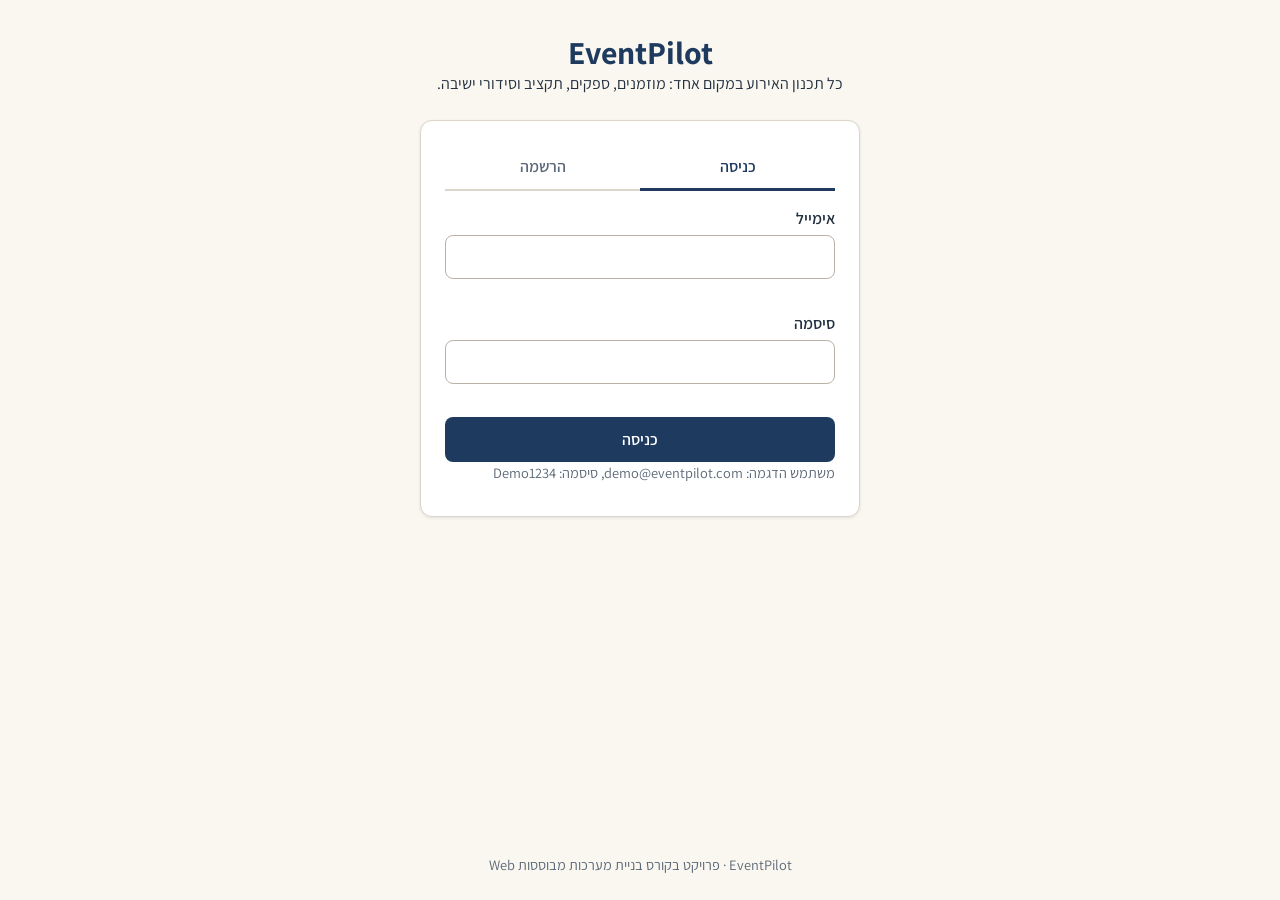
==== eventpilot/event.html @ e9fb4f46 "העברת כל קוד האתר לתיקייה eventpilot בשורש המאגר נשארים רק README ומסמכי חלק א' וחלק ב'. הנתיבים בקו" ====
<!DOCTYPE html>
<html lang="he" dir="rtl">
<head>
  <meta charset="UTF-8">
  <meta name="viewport" content="width=device-width, initial-scale=1">
  <title>האירוע שלי | EventPilot</title>
  <link rel="preconnect" href="https://fonts.googleapis.com">
  <link href="https://fonts.googleapis.com/css2?family=Assistant:wght@400;600;700&display=swap" rel="stylesheet">
  <link rel="icon" href="img/favicon.svg" type="image/svg+xml">
  <link rel="stylesheet" href="css/style.css">
</head>
<body class="app-page">

  <header class="site-header">
    <a class="brand" href="events.html">EventPilot</a>
    <button type="button" id="menu-button" class="menu-button" aria-expanded="false" aria-controls="main-nav">☰ תפריט</button>
    <nav id="main-nav" class="main-nav" aria-label="ניווט ראשי">
      <a href="events.html"><span data-icon="calendar"></span>האירועים שלי</a>
      <a href="event.html" data-event-link class="active" aria-current="page"><span data-icon="home"></span>האירוע שלי</a>
      <a href="guests.html" data-event-link><span data-icon="users"></span>מוזמנים</a>
      <a href="vendors.html" data-event-link><span data-icon="wallet"></span>ספקים ותקציב</a>
      <a href="seating.html" data-event-link><span data-icon="table"></span>סידורי ישיבה</a>
    </nav>
    <div class="user-area">
      <span class="user-name"><span data-icon="user"></span><span id="user-name"></span></span>
      <button type="button" id="logout-button" class="button small ghost">יציאה</button>
    </div>
  </header>

  <main class="container">
    <section class="page-title">
      <div>
        <p class="muted">האירוע שלי</p>
        <h1 id="event-name"></h1>
      </div>
      <button type="button" id="edit-event-button" class="button ghost">עריכת פרטים</button>
    </section>

    <p id="page-message" class="message" role="status" hidden></p>

    <!-- טופס עריכת פרטי האירוע - מוסתר עד שלוחצים על "עריכת פרטים" -->
    <section id="edit-event-section" class="card" hidden>
      <h2>עריכת פרטי האירוע</h2>
      <form id="edit-event-form" class="form-grid" novalidate>
        <div class="field">
          <label for="edit-location">מיקום</label>
          <input type="text" id="edit-location" maxlength="80">
          <small class="field-error"></small>
        </div>
        <div class="field">
          <label for="edit-budget">תקציב כולל (₪)</label>
          <input type="number" id="edit-budget" min="1" step="1" inputmode="numeric">
          <small class="field-error"></small>
        </div>
        <div class="field">
          <label for="edit-guests">מספר משתתפים מתוכנן</label>
          <input type="number" id="edit-guests" min="1" step="1" inputmode="numeric">
          <small class="field-error"></small>
        </div>
        <div class="form-actions">
          <button type="submit" class="button primary">שמירה</button>
          <button type="button" id="cancel-edit-button" class="button ghost">ביטול</button>
        </div>
      </form>
    </section>

    <!-- התראות על חריגות - נבנות ב-JavaScript לפי הנתונים -->
    <section id="alerts" aria-label="התראות" aria-live="polite"></section>

    <div class="overview-grid">
      <!-- פרטי האירוע - הערכים נכתבים ב-JavaScript -->
      <section class="card" aria-labelledby="details-title">
        <h2 id="details-title">פרטי האירוע</h2>
        <ul class="icon-list">
          <li><span data-icon="tag"></span><span class="muted">סוג:</span> <span id="detail-type"></span></li>
          <li><span data-icon="calendar"></span><span class="muted">תאריך:</span> <span id="detail-date"></span></li>
          <li><span data-icon="pin"></span><span class="muted">מיקום:</span> <span id="detail-location"></span></li>
          <li><span data-icon="wallet"></span><span class="muted">תקציב כולל:</span> <span id="detail-budget"></span></li>
          <li><span data-icon="users"></span><span class="muted">משתתפים מתוכננים:</span> <span id="detail-guests"></span></li>
          <li><span data-icon="clock"></span><span class="muted">אישור הגעה עד:</span> <span id="detail-deadline"></span></li>
        </ul>
      </section>

      <section aria-label="תמונת מצב">
        <div class="cards-grid stats-grid">
          <article class="card stat-card">
            <div class="stat-head">
              <h2>משתתפים</h2>
              <span class="stat-icon"><span data-icon="users"></span></span>
            </div>
            <p class="stat-number" id="stat-confirmed">0</p>
            <p class="muted" id="stat-confirmed-note"></p>
            <div class="progress small"><div id="stat-guests-bar" class="progress-bar"></div></div>
          </article>
          <article class="card stat-card">
            <div class="stat-head">
              <h2>תקציב</h2>
              <span class="stat-icon"><span data-icon="wallet"></span></span>
            </div>
            <p class="stat-number" id="stat-planned">0</p>
            <p class="muted" id="stat-planned-note"></p>
            <div class="progress small"><div id="stat-budget-bar" class="progress-bar"></div></div>
          </article>
          <article class="card stat-card">
            <div class="stat-head">
              <h2>ספקים</h2>
              <span class="stat-icon"><span data-icon="briefcase"></span></span>
            </div>
            <p class="stat-number" id="stat-vendors">0</p>
            <p class="muted" id="stat-vendors-note"></p>
          </article>
          <article class="card stat-card">
            <div class="stat-head">
              <h2>סידורי ישיבה</h2>
              <span class="stat-icon"><span data-icon="table"></span></span>
            </div>
            <p class="stat-number"><span id="stat-seated" dir="ltr">0</span></p>
            <p class="muted">משתתפים ששובצו לשולחנות</p>
          </article>
        </div>
      </section>
    </div>

    <section class="card">
      <h2 class="title-with-icon"><span data-icon="list"></span>משימות לקראת האירוע</h2>
      <form id="task-form" class="inline-form" novalidate>
        <div class="field grow">
          <label for="task-title">תיאור המשימה</label>
          <input type="text" id="task-title" maxlength="80">
          <small class="field-error"></small>
        </div>
        <div class="field">
          <label for="task-date">תאריך יעד</label>
          <input type="date" id="task-date">
          <small class="field-error"></small>
        </div>
        <button type="submit" class="button primary">הוספת משימה</button>
      </form>
      <ul id="tasks-list" class="task-list"></ul>
      <p id="tasks-empty" class="empty-state" hidden>אין משימות עדיין.</p>
    </section>
  </main>

  <footer class="site-footer">
    <p>EventPilot · פרויקט בקורס בניית מערכות מבוססות Web</p>
  </footer>

  <script src="js/storage.js"></script>
  <script src="js/validation.js"></script>
  <script src="js/common.js"></script>
  <script src="js/event.js"></script>
</body>
</html>
---- eventpilot/css/style.css ----
/*
  style.css - העיצוב של EventPilot
  שפה עיצובית לפי האפיון: כחול כהה לניווט ולכותרות, רקע שמנת ולבן,
  ירוק לתקין, כתום ואדום להתראות. גופן Assistant עם Arial כגיבוי.
  הגישה היא Mobile First: קודם העיצוב לטלפון, ואחריו התאמות למסכים רחבים.
*/

/* ---------- משתנים ---------- */
:root {
  --navy: #1f3a5f;
  --navy-dark: #162b47;
  --cream: #faf7f0;
  --white: #ffffff;
  --text: #22303f;
  --muted: #5b6878;
  --border: #dcd6c8;
  --green: #1e7b4c;
  --green-bg: #e3f4ea;
  --orange: #a85b00;
  --orange-bg: #fdefd8;
  --red: #b3261e;
  --red-bg: #fbe4e2;
  --radius: 12px;
  --shadow: 0 1px 3px rgba(31, 58, 95, 0.12);
}

/* ---------- בסיס ---------- */
* {
  box-sizing: border-box;
}

/* מוודא שאלמנט עם hidden באמת מוסתר, גם אם הוגדר לו display אחר */
[hidden] {
  display: none !important;
}

body {
  margin: 0;
  min-height: 100vh;
  display: flex;
  flex-direction: column;
  font-family: "Assistant", Arial, sans-serif;
  font-size: 1rem;
  line-height: 1.5;
  color: var(--text);
  background: var(--cream);
  /* מילה ארוכה מאוד בלי רווחים נשברת לשורה הבאה במקום לחרוג מהמסך */
  overflow-wrap: break-word;
}

h1, h2, h3 {
  margin: 0 0 0.5rem;
  color: var(--navy);
  line-height: 1.25;
}

h1 { font-size: 1.6rem; }
h2 { font-size: 1.2rem; }
h3 { font-size: 1.05rem; }

p {
  margin: 0 0 0.5rem;
}

a {
  color: var(--navy);
}

.container {
  width: 100%;
  max-width: 1100px;
  margin: 0 auto;
  padding: 1rem;
  flex: 1;
}

.muted { color: var(--muted); }

/* ---------- אייקונים ----------
   ה-SVG נוצר ב-common.js. הצבע נלקח מצבע הטקסט של האלמנט שמסביב */
.icon {
  display: inline-flex;
  flex: none;
  width: 1.2em;
  height: 1.2em;
}

.icon svg {
  width: 100%;
  height: 100%;
  fill: none;
  stroke: currentColor;
  stroke-width: 2;
  stroke-linecap: round;
  stroke-linejoin: round;
}

.title-with-icon {
  display: flex;
  align-items: center;
  gap: 0.5rem;
}
.danger-text { color: var(--red); }
.success-text { color: var(--green); }

/* ---------- כותרת עליונה וניווט ---------- */
.site-header {
  display: flex;
  flex-wrap: wrap;
  align-items: center;
  gap: 0.5rem 1rem;
  padding: 0.6rem 1rem;
  background: var(--navy);
  color: var(--white);
}

.brand {
  margin: 0;
  font-size: 1.3rem;
  font-weight: 700;
  color: var(--white);
  text-decoration: none;
}

.menu-button {
  margin-inline-start: auto;
  padding: 0.4rem 0.8rem;
  font: inherit;
  color: var(--white);
  background: transparent;
  border: 1px solid rgba(255, 255, 255, 0.5);
  border-radius: 8px;
  cursor: pointer;
}

/* בטלפון התפריט מוסתר עד שלוחצים על כפתור התפריט */
.main-nav {
  display: none;
  flex-direction: column;
  width: 100%;
  order: 3;
}

.main-nav.open {
  display: flex;
}

.main-nav a {
  display: flex;
  align-items: center;
  gap: 0.6rem;
  padding: 0.6rem 0.5rem;
  color: var(--white);
  text-decoration: none;
  border-radius: 8px;
}

.main-nav a:hover {
  background: var(--navy-dark);
}

.main-nav a.active {
  background: var(--white);
  color: var(--navy);
  font-weight: 700;
}

.user-area {
  display: flex;
  align-items: center;
  gap: 0.5rem;
  font-size: 0.95rem;
}

.user-name {
  display: flex;
  align-items: center;
  gap: 0.4rem;
}

.site-header .button.ghost {
  color: var(--white);
  border-color: rgba(255, 255, 255, 0.5);
}

.site-footer {
  padding: 1rem;
  text-align: center;
  font-size: 0.9rem;
  color: var(--muted);
}

.page-title {
  display: flex;
  flex-wrap: wrap;
  justify-content: space-between;
  align-items: flex-end;
  gap: 0.75rem;
  margin-bottom: 1rem;
}

/* ---------- כרטיסים ---------- */
.card {
  background: var(--white);
  border: 1px solid var(--border);
  border-radius: var(--radius);
  box-shadow: var(--shadow);
  padding: 1rem;
  margin-bottom: 1rem;
}

.cards-grid {
  display: grid;
  grid-template-columns: 1fr;
  gap: 1rem;
  margin-bottom: 1rem;
}

.cards-grid .card {
  margin-bottom: 0;
}

.stats-grid {
  grid-template-columns: repeat(2, 1fr);
}

.stat-card h2 {
  font-size: 0.95rem;
  color: var(--muted);
  font-weight: 600;
}

/* כותרת הכרטיס מימין והאייקון משמאל */
.stat-head {
  display: flex;
  justify-content: space-between;
  align-items: flex-start;
  gap: 0.5rem;
}

.stat-icon {
  display: grid;
  place-items: center;
  width: 2.4rem;
  height: 2.4rem;
  border-radius: 10px;
  color: var(--navy);
  background: rgba(31, 58, 95, 0.08);
  font-size: 1.1rem;
}

/* כרטיסים צבעוניים לפי משמעות הנתון */
.stat-card.tone-green { background: var(--green-bg); border-color: #b7dfc7; }
.stat-card.tone-orange { background: var(--orange-bg); border-color: #f1d3a3; }
.stat-card.tone-red { background: var(--red-bg); border-color: #efc2be; }

.tone-green .stat-icon,
.tone-green .stat-number { color: var(--green); }
.tone-orange .stat-icon,
.tone-orange .stat-number { color: var(--orange); }
.tone-red .stat-icon,
.tone-red .stat-number { color: var(--red); }

.tone-green .stat-icon,
.tone-orange .stat-icon,
.tone-red .stat-icon {
  background: rgba(255, 255, 255, 0.7);
}

/* רשימת פרטים עם אייקון לפני כל שורה */
.icon-list {
  list-style: none;
  margin: 0;
  padding: 0;
}

.icon-list li {
  display: flex;
  align-items: center;
  gap: 0.5rem;
  padding: 0.45rem 0;
  border-bottom: 1px solid var(--border);
}

.icon-list li:last-child {
  border-bottom: 0;
}

.icon-list .icon {
  color: var(--navy);
}

.overview-grid {
  display: grid;
  gap: 1rem;
  margin-bottom: 1rem;
}

.overview-grid > .card,
.overview-grid .cards-grid {
  margin-bottom: 0;
}

.stat-number {
  margin: 0;
  font-size: 1.7rem;
  font-weight: 700;
  color: var(--navy);
}

.event-card {
  display: flex;
  flex-direction: column;
  align-items: flex-start;
  gap: 0.25rem;
  transition: transform 0.15s ease, box-shadow 0.15s ease;
}

.event-card:hover {
  transform: translateY(-2px);
  box-shadow: 0 4px 12px rgba(31, 58, 95, 0.18);
}

.card-actions {
  display: flex;
  gap: 0.5rem;
  margin-top: 0.5rem;
}

/* ---------- כפתורים ---------- */
.button {
  display: inline-block;
  padding: 0.6rem 1.1rem;
  font: inherit;
  font-weight: 600;
  text-align: center;
  text-decoration: none;
  border: 1px solid transparent;
  border-radius: 8px;
  cursor: pointer;
  transition: background-color 0.15s ease;
}

.button.primary {
  background: var(--navy);
  color: var(--white);
}

.button.primary:hover {
  background: var(--navy-dark);
}

.button.ghost {
  background: transparent;
  color: var(--navy);
  border-color: var(--border);
}

.button.ghost:hover {
  background: rgba(31, 58, 95, 0.08);
}

.button.small {
  padding: 0.3rem 0.7rem;
  font-size: 0.9rem;
}

.button.danger-text {
  color: var(--red);
}

.full-width {
  width: 100%;
}

/* מסגרת פוקוס ברורה למי שמנווט במקלדת */
a:focus-visible,
button:focus-visible,
input:focus-visible,
select:focus-visible,
textarea:focus-visible {
  outline: 3px solid #f0a500;
  outline-offset: 2px;
}

/* ---------- טפסים ---------- */
.field {
  display: flex;
  flex-direction: column;
  gap: 0.25rem;
  margin: 0 0 0.75rem;
  padding: 0;
  border: 0;
  min-width: 0;
}

label,
legend {
  font-weight: 600;
  padding: 0;
}

input,
select,
textarea {
  width: 100%;
  padding: 0.55rem 0.7rem;
  font: inherit;
  color: var(--text);
  background: var(--white);
  border: 1px solid #b9b3a5;
  border-radius: 8px;
}

input[type="checkbox"],
input[type="radio"] {
  width: 1.15rem;
  height: 1.15rem;
  padding: 0;
  accent-color: var(--navy);
}

input.invalid,
select.invalid,
textarea.invalid {
  border-color: var(--red);
  background: var(--red-bg);
}

.field-error {
  color: var(--red);
  font-size: 0.9rem;
  min-height: 1.2em;
}

.hint {
  color: var(--muted);
  font-size: 0.9rem;
}

.form-grid {
  display: grid;
  grid-template-columns: 1fr;
  gap: 0 1rem;
}

.form-actions {
  display: flex;
  gap: 0.5rem;
}

.inline-form,
.toolbar {
  display: flex;
  flex-direction: column;
}

.choice-group {
  display: flex;
  gap: 0.75rem;
}

.choice {
  flex: 1;
  display: flex;
  align-items: center;
  gap: 0.5rem;
  padding: 0.7rem;
  border: 1px solid var(--border);
  border-radius: 8px;
  cursor: pointer;
}

/* מדגיש את האפשרות שנבחרה */
.choice:has(input:checked) {
  border-color: var(--navy);
  background: rgba(31, 58, 95, 0.08);
}

/* ---------- הודעות ותוויות ---------- */
.message {
  padding: 0.7rem 1rem;
  margin-bottom: 1rem;
  border-radius: 8px;
  border-inline-start: 5px solid;
  font-weight: 600;
  overflow-wrap: anywhere;
  animation: fade-in 0.25s ease;
}

.message.success { background: var(--green-bg); color: var(--green); }
.message.warning { background: var(--orange-bg); color: var(--orange); }
.message.error { background: var(--red-bg); color: var(--red); }

@keyframes fade-in {
  from { opacity: 0; transform: translateY(-4px); }
  to { opacity: 1; transform: translateY(0); }
}

.badge {
  display: inline-block;
  padding: 0.15rem 0.6rem;
  font-size: 0.85rem;
  font-weight: 600;
  border-radius: 999px;
  white-space: nowrap;
}

.badge.neutral { background: #ebe7dc; color: var(--text); }
.badge.success { background: var(--green-bg); color: var(--green); }
.badge.warning { background: var(--orange-bg); color: var(--orange); }
.badge.danger { background: var(--red-bg); color: var(--red); }

.empty-state {
  padding: 1.5rem;
  text-align: center;
  color: var(--muted);
}

/* ---------- טבלאות ----------
   בטלפון כל שורה מוצגת ככרטיס, ושם העמודה מגיע מהתכונה data-label */
.data-table {
  width: 100%;
  border-collapse: collapse;
}

.data-table thead {
  display: none;
}

.data-table tr {
  display: block;
  padding: 0.5rem 0;
  border-bottom: 1px solid var(--border);
}

.data-table td {
  display: flex;
  justify-content: space-between;
  align-items: center;
  gap: 1rem;
  padding: 0.3rem 0;
}

.data-table td::before {
  content: attr(data-label);
  font-weight: 600;
  color: var(--muted);
}

.row-actions {
  display: flex;
  gap: 0.4rem;
}

.status-select,
.table-input {
  width: auto;
  max-width: 9rem;
  padding: 0.3rem 0.5rem;
}

.status-select.status-attending { border-color: var(--green); color: var(--green); }
.status-select.status-declined { border-color: var(--red); color: var(--red); }

/* ---------- משימות ורשימות ---------- */
.task-list,
.plain-list {
  list-style: none;
  margin: 0;
  padding: 0;
}

.task,
.list-row {
  display: flex;
  flex-wrap: wrap;
  align-items: center;
  gap: 0.6rem;
  padding: 0.55rem 0;
  border-bottom: 1px solid var(--border);
}

.list-row {
  justify-content: space-between;
}

.task-title {
  flex: 1;
  font-weight: 400;
  min-width: 8rem;
}

.task.done .task-title {
  text-decoration: line-through;
  color: var(--muted);
}

/* ---------- תקציב ---------- */
.budget-numbers {
  display: grid;
  grid-template-columns: repeat(2, 1fr);
  gap: 0.5rem 1rem;
}

.budget-numbers strong {
  display: block;
  font-size: 1.25rem;
}

.progress {
  height: 14px;
  margin: 0.75rem 0;
  background: #ebe7dc;
  border-radius: 999px;
  overflow: hidden;
}

.progress-bar {
  height: 100%;
  width: 0;
  background: var(--green);
  transition: width 0.4s ease;
}

.progress-bar.near { background: #d98a00; }
.progress-bar.over { background: var(--red); }

/* פס דק יותר בתוך כרטיסי הסיכום */
.progress.small {
  height: 8px;
  margin: 0.5rem 0 0;
}

.preview {
  grid-column: 1 / -1;
  min-height: 1.4em;
  font-weight: 600;
}

/* ---------- סידורי ישיבה ---------- */
.table-card-header {
  display: flex;
  justify-content: space-between;
  align-items: center;
  gap: 0.5rem;
}

.table-card-header h3 {
  margin: 0;
}

.table-card.full {
  border-color: var(--red);
}

.table-card .plain-list {
  margin-bottom: 0.75rem;
}

/* ציור השולחן: כפתור עגול, עם שולחן במרכז וכיסאות סביבו */
.table-visual {
  position: relative;
  display: block;
  width: 170px;
  height: 170px;
  margin: 0.5rem auto;
  padding: 0;
  font: inherit;
  background: none;
  border: 0;
  border-radius: 50%;
  cursor: pointer;
}

.table-top {
  position: absolute;
  inset: 32px;
  display: flex;
  flex-direction: column;
  align-items: center;
  justify-content: center;
  border-radius: 50%;
  background: var(--cream);
  border: 2px solid var(--border);
  color: var(--navy);
  transition: border-color 0.15s ease;
}

.table-visual:hover .table-top {
  border-color: var(--navy);
}

.table-card.full .table-top {
  border-color: var(--red);
}

/*
  כל כיסא מתחיל במרכז הציור. הסיבוב לפי --angle מכוון אותו,
  וההזזה כלפי מעלה (translateY) מרחיקה אותו אל שפת השולחן.
*/
.chair {
  position: absolute;
  top: 50%;
  left: 50%;
  width: 16px;
  height: 16px;
  margin: -8px;
  border: 2px solid #9aa6b5;
  border-radius: 5px;
  background: var(--white);
  transform: rotate(var(--angle)) translateY(-72px);
}

.chair.taken {
  background: var(--navy);
  border-color: var(--navy);
}

/* בשולחן גדול הכיסאות קטנים יותר, כדי שלא יעלו זה על זה */
.table-visual.dense .chair {
  width: 11px;
  height: 11px;
  margin: -5.5px;
  border-radius: 3px;
}

/* ---------- עמודי כניסה ואישור הגעה ---------- */
.auth-header {
  padding: 2rem 1rem 1rem;
  text-align: center;
}

.auth-header .brand {
  font-size: 2rem;
  color: var(--navy);
}

.auth-card {
  width: calc(100% - 2rem);
  max-width: 440px;
  margin: 0 auto 1rem;
  padding: 1.5rem;
  flex: 0 0 auto;
}

.auth-page .site-footer,
.rsvp-page .site-footer {
  margin-top: auto;
}

.tabs {
  display: flex;
  margin-bottom: 1rem;
  border-bottom: 2px solid var(--border);
}

.tab {
  flex: 1;
  padding: 0.6rem;
  font: inherit;
  font-weight: 600;
  color: var(--muted);
  background: none;
  border: 0;
  border-bottom: 3px solid transparent;
  margin-bottom: -2px;
  cursor: pointer;
}

.tab.active {
  color: var(--navy);
  border-bottom-color: var(--navy);
}

.details-list {
  display: grid;
  /* minmax(0, 1fr) מאפשר לעמודת הערכים להצטמצם, כך שטקסט ארוך נשבר בתוך הכרטיס */
  grid-template-columns: auto minmax(0, 1fr);
  gap: 0.4rem 1rem;
  margin: 1rem 0;
}

.details-list dt {
  font-weight: 600;
  color: var(--muted);
}

.details-list dd {
  margin: 0;
  overflow-wrap: anywhere;
}

/* גם בטבלאות: ערך ארוך בלי רווחים לא דוחף את הטבלה אל מחוץ למסך */
.data-table td {
  overflow-wrap: anywhere;
}

/* ---------- טאבלט ומעלה ---------- */
@media (min-width: 640px) {
  .cards-grid {
    grid-template-columns: repeat(2, 1fr);
  }

  .form-grid {
    grid-template-columns: repeat(2, 1fr);
  }

  .form-actions {
    grid-column: 1 / -1;
  }

  .inline-form,
  .toolbar {
    flex-direction: row;
    align-items: flex-start;
    gap: 0.75rem;
  }

  /* מיישר את הכפתור לגובה השדות (מתחת לשורת התווית) */
  .inline-form .button {
    margin-top: 1.75rem;
  }

  .grow { flex: 1; }
  .narrow { width: 8rem; }

  .budget-numbers {
    grid-template-columns: repeat(4, 1fr);
  }
}

/* ---------- מחשב ---------- */
@media (min-width: 900px) {
  .menu-button {
    display: none;
  }

  /*
    במחשב: תפריט צד קבוע, כמו בשרטוטים מחלק א'.
    העמוד מתחלק לשתי עמודות. בעברית העמודה הראשונה היא הימנית, ולכן התפריט מימין.
  */
  .app-page {
    display: grid;
    grid-template-columns: 230px minmax(0, 1fr);
    grid-template-rows: 1fr auto;
  }

  .app-page .site-header {
    grid-row: 1 / span 2;
    position: sticky;
    top: 0;
    height: 100vh;
    flex-direction: column;
    flex-wrap: nowrap;
    align-items: stretch;
    gap: 1.5rem;
    padding: 1.25rem 0.9rem;
  }

  .app-page .main-nav {
    display: flex;
    flex-direction: column;
    gap: 0.25rem;
    width: auto;
    order: 0;
    flex: 1;
  }

  .app-page .user-area {
    flex-direction: column;
    align-items: stretch;
    padding-top: 1rem;
    border-top: 1px solid rgba(255, 255, 255, 0.25);
  }

  /* בעמוד "האירוע שלי": פרטי האירוע מימין וכרטיסי הסיכום (2x2) משמאל */
  .overview-grid {
    grid-template-columns: 1fr 1.3fr;
  }

  .overview-grid .stats-grid {
    grid-template-columns: repeat(2, 1fr);
    height: 100%;
  }

  .stats-grid {
    grid-template-columns: repeat(4, 1fr);
  }

  .cards-grid:not(.stats-grid):not(.tables-grid) {
    grid-template-columns: repeat(3, 1fr);
  }

  .two-columns {
    display: grid;
    grid-template-columns: 1fr 1.4fr;
    gap: 1rem;
    align-items: start;
  }

  /* במחשב הטבלה חוזרת לתצוגה רגילה של שורות ועמודות */
  .data-table thead {
    display: table-header-group;
  }

  .data-table tr {
    display: table-row;
  }

  .data-table th,
  .data-table td {
    display: table-cell;
    padding: 0.6rem 0.5rem;
    text-align: start;
    border-bottom: 1px solid var(--border);
  }

  .data-table th {
    color: var(--muted);
    font-size: 0.9rem;
  }

  .data-table td::before {
    content: none;
  }
}

/* מכבד את ההעדפה של משתמשים שביקשו פחות תנועה */
@media (prefers-reduced-motion: reduce) {
  * {
    animation: none !important;
    transition: none !important;
  }
}
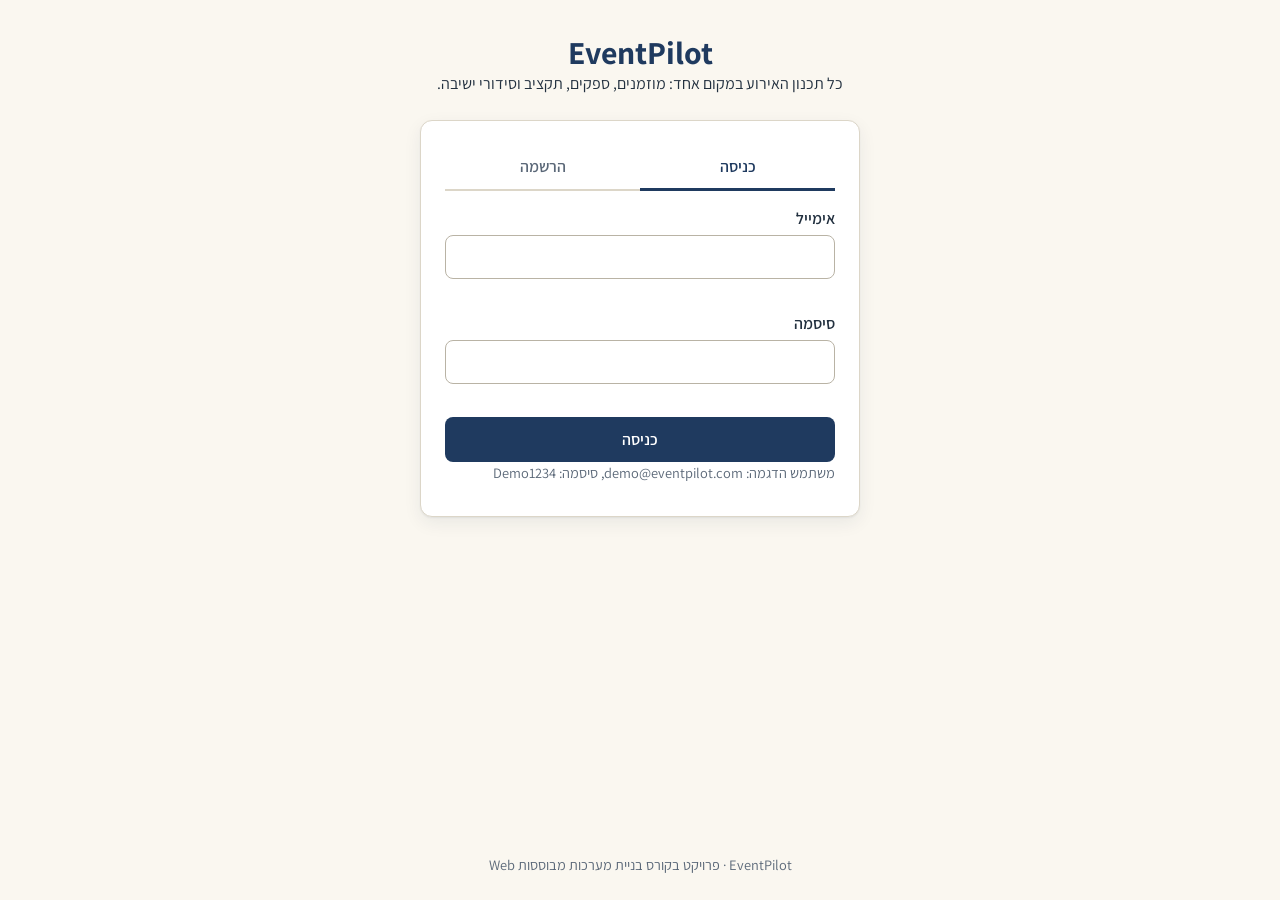
==== commit 48d9004b: "עיצוב: רצועת כותרת, ספירה לאחור, גרף אישורי הגעה והזמנה לאורח - רצועת כותרת כחולה בראש כל עמוד ניהול" ====
--- a/eventpilot/event.html
+++ b/eventpilot/event.html
@@ -12,7 +12,7 @@
 <body class="app-page">
 
   <header class="site-header">
-    <a class="brand" href="events.html">EventPilot</a>
+    <a class="brand" href="events.html"><span data-icon="logo"></span>EventPilot</a>
     <button type="button" id="menu-button" class="menu-button" aria-expanded="false" aria-controls="main-nav">☰ תפריט</button>
     <nav id="main-nav" class="main-nav" aria-label="ניווט ראשי">
       <a href="events.html"><span data-icon="calendar"></span>האירועים שלי</a>
@@ -22,18 +22,25 @@
       <a href="seating.html" data-event-link><span data-icon="table"></span>סידורי ישיבה</a>
     </nav>
     <div class="user-area">
-      <span class="user-name"><span data-icon="user"></span><span id="user-name"></span></span>
+      <span class="user-name"><span class="avatar" id="user-avatar" aria-hidden="true"></span><span id="user-name"></span></span>
       <button type="button" id="logout-button" class="button small ghost">יציאה</button>
     </div>
   </header>
 
   <main class="container">
-    <section class="page-title">
+    <!-- כותרת האירוע: סוג, שם, פרטים וספירה לאחור. הערכים נכתבים ב-JavaScript -->
+    <section class="page-title event-hero">
       <div>
-        <p class="muted">האירוע שלי</p>
+        <p class="hero-kicker"><span data-icon="heart"></span><span id="detail-type"></span></p>
         <h1 id="event-name"></h1>
+        <ul class="hero-meta">
+          <li><span data-icon="calendar"></span><span id="detail-date"></span></li>
+          <li><span data-icon="pin"></span><span id="detail-location"></span></li>
+          <li><span data-icon="clock"></span>אישור הגעה עד <span id="detail-deadline"></span></li>
+        </ul>
+        <button type="button" id="edit-event-button" class="button ghost small">עריכת פרטים</button>
       </div>
-      <button type="button" id="edit-event-button" class="button ghost">עריכת פרטים</button>
+      <p class="countdown"><strong id="countdown-number"></strong><span id="countdown-label"></span></p>
     </section>
 
     <p id="page-message" class="message" role="status" hidden></p>
@@ -67,26 +74,12 @@
     <!-- התראות על חריגות - נבנות ב-JavaScript לפי הנתונים -->
     <section id="alerts" aria-label="התראות" aria-live="polite"></section>
 
-    <div class="overview-grid">
-      <!-- פרטי האירוע - הערכים נכתבים ב-JavaScript -->
-      <section class="card" aria-labelledby="details-title">
-        <h2 id="details-title">פרטי האירוע</h2>
-        <ul class="icon-list">
-          <li><span data-icon="tag"></span><span class="muted">סוג:</span> <span id="detail-type"></span></li>
-          <li><span data-icon="calendar"></span><span class="muted">תאריך:</span> <span id="detail-date"></span></li>
-          <li><span data-icon="pin"></span><span class="muted">מיקום:</span> <span id="detail-location"></span></li>
-          <li><span data-icon="wallet"></span><span class="muted">תקציב כולל:</span> <span id="detail-budget"></span></li>
-          <li><span data-icon="users"></span><span class="muted">משתתפים מתוכננים:</span> <span id="detail-guests"></span></li>
-          <li><span data-icon="clock"></span><span class="muted">אישור הגעה עד:</span> <span id="detail-deadline"></span></li>
-        </ul>
-      </section>
-
-      <section aria-label="תמונת מצב">
+    <section aria-label="תמונת מצב">
         <div class="cards-grid stats-grid">
           <article class="card stat-card">
             <div class="stat-head">
               <h2>משתתפים</h2>
-              <span class="stat-icon"><span data-icon="users"></span></span>
+              <span class="stat-icon chip-green"><span data-icon="users"></span></span>
             </div>
             <p class="stat-number" id="stat-confirmed">0</p>
             <p class="muted" id="stat-confirmed-note"></p>
@@ -95,16 +88,19 @@
           <article class="card stat-card">
             <div class="stat-head">
               <h2>תקציב</h2>
-              <span class="stat-icon"><span data-icon="wallet"></span></span>
+              <span class="stat-icon chip-blue"><span data-icon="wallet"></span></span>
             </div>
             <p class="stat-number" id="stat-planned">0</p>
             <p class="muted" id="stat-planned-note"></p>
-            <div class="progress small"><div id="stat-budget-bar" class="progress-bar"></div></div>
+            <div class="progress small layered">
+              <div id="stat-budget-bar" class="progress-bar light"></div>
+              <div id="stat-paid-bar" class="progress-bar"></div>
+            </div>
           </article>
           <article class="card stat-card">
             <div class="stat-head">
               <h2>ספקים</h2>
-              <span class="stat-icon"><span data-icon="briefcase"></span></span>
+              <span class="stat-icon chip-violet"><span data-icon="briefcase"></span></span>
             </div>
             <p class="stat-number" id="stat-vendors">0</p>
             <p class="muted" id="stat-vendors-note"></p>
@@ -112,17 +108,35 @@
           <article class="card stat-card">
             <div class="stat-head">
               <h2>סידורי ישיבה</h2>
-              <span class="stat-icon"><span data-icon="table"></span></span>
+              <span class="stat-icon chip-gold"><span data-icon="table"></span></span>
             </div>
             <p class="stat-number"><span id="stat-seated" dir="ltr">0</span></p>
             <p class="muted">משתתפים ששובצו לשולחנות</p>
           </article>
         </div>
+    </section>
+
+    <div class="overview-grid">
+      <!-- גרף עוגה של סטטוסי ההזמנות. הגרף עצמו הוא conic-gradient שנבנה ב-JavaScript -->
+      <section class="card" aria-labelledby="rsvp-chart-title">
+        <h2 id="rsvp-chart-title" class="title-with-icon"><span data-icon="check"></span>מצב אישורי ההגעה</h2>
+        <div class="donut-layout">
+          <div id="rsvp-donut" class="donut" role="img">
+            <p class="donut-center"><strong id="donut-total">0</strong><span>הזמנות</span></p>
+          </div>
+          <ul class="donut-legend">
+            <li><span class="legend-dot attending"></span>אישרו הגעה<strong id="legend-attending">0</strong></li>
+            <li><span class="legend-dot pending"></span>טרם השיבו<strong id="legend-pending">0</strong></li>
+            <li><span class="legend-dot declined"></span>לא מגיעים<strong id="legend-declined">0</strong></li>
+          </ul>
+        </div>
       </section>
-    </div>
 
     <section class="card">
-      <h2 class="title-with-icon"><span data-icon="list"></span>משימות לקראת האירוע</h2>
+      <div class="card-head">
+        <h2 class="title-with-icon"><span data-icon="list"></span>משימות לקראת האירוע</h2>
+        <span id="tasks-progress" class="badge neutral"></span>
+      </div>
       <form id="task-form" class="inline-form" novalidate>
         <div class="field grow">
           <label for="task-title">תיאור המשימה</label>
@@ -139,6 +153,7 @@
       <ul id="tasks-list" class="task-list"></ul>
       <p id="tasks-empty" class="empty-state" hidden>אין משימות עדיין.</p>
     </section>
+    </div>
   </main>
 
   <footer class="site-footer">
--- a/eventpilot/css/style.css
+++ b/eventpilot/css/style.css
@@ -21,7 +21,12 @@
   --red: #b3261e;
   --red-bg: #fbe4e2;
   --radius: 12px;
-  --shadow: 0 1px 3px rgba(31, 58, 95, 0.12);
+  --shadow: 0 1px 2px rgba(20, 38, 64, 0.06), 0 6px 18px rgba(20, 38, 64, 0.07);
+  /* כחול עמוק לרצועת הכותרת, וזהב כהדגשה (כמו הטבעה על הזמנה) - בשימוש מצומצם */
+  --navy-deep: #142640;
+  --gold: #c9973b;
+  --amber: #d98a00;
+  --track: #ebe7dc;
 }
 
 /* ---------- בסיס ---------- */
@@ -199,6 +204,385 @@
   margin-bottom: 1rem;
 }
 
+/*
+  רצועת כותרת כחולה בראש כל עמוד ניהול.
+  border-image עם outset רחב צובע את הרקע עד קצות המסך, גם מעבר לרוחב התוכן.
+  margin-bottom שלילי מושך את הכרטיס הבא כך שיעלה מעט על הרצועה.
+*/
+.app-page .page-title {
+  margin: -1rem 0 -2.5rem;
+  padding: 1.75rem 0 4rem;
+  color: var(--white);
+  border-image-source: linear-gradient(160deg, var(--navy-deep), #2a4f7d);
+  border-image-slice: 0 fill;
+  border-image-outset: 0 100vmax;
+}
+
+.app-page .page-title h1 {
+  color: var(--white);
+  font-size: 2rem;
+}
+
+/* שורה ראשונה (שם האירוע) בזהב, ושורות הסבר בלבן שקוף */
+.app-page .page-title .muted {
+  color: rgba(255, 255, 255, 0.72);
+}
+
+.app-page .page-title .muted:first-child {
+  color: var(--gold);
+  font-weight: 600;
+}
+
+.app-page .page-title .button.ghost {
+  color: var(--white);
+  border-color: rgba(255, 255, 255, 0.45);
+}
+
+.app-page .page-title .button.ghost:hover {
+  background: rgba(255, 255, 255, 0.1);
+}
+
+.app-page .page-title .button.primary {
+  background: var(--gold);
+  color: var(--navy-deep);
+}
+
+/* ---------- כותרת עמוד "האירוע שלי" ---------- */
+.event-hero {
+  align-items: center;
+}
+
+.hero-kicker {
+  display: flex;
+  align-items: center;
+  gap: 0.4rem;
+  margin: 0 0 0.25rem;
+  color: var(--gold);
+  font-weight: 700;
+}
+
+.hero-meta {
+  display: flex;
+  flex-wrap: wrap;
+  gap: 0.35rem 1.25rem;
+  margin: 0 0 0.9rem;
+  padding: 0;
+  list-style: none;
+  color: rgba(255, 255, 255, 0.82);
+}
+
+.hero-meta li {
+  display: flex;
+  align-items: center;
+  gap: 0.4rem;
+}
+
+.hero-meta .icon {
+  color: var(--gold);
+}
+
+/* הספירה לאחור: המספר הוא הדבר הבולט ביותר בעמוד */
+.countdown {
+  display: flex;
+  flex-direction: column;
+  align-items: center;
+  min-width: 8.5rem;
+  margin: 0;
+  padding: 1rem 1.25rem;
+  border: 1px solid rgba(255, 255, 255, 0.2);
+  border-radius: 16px;
+  background: rgba(255, 255, 255, 0.07);
+  text-align: center;
+}
+
+.countdown strong {
+  font-size: 2.75rem;
+  line-height: 1;
+  color: var(--gold);
+}
+
+.countdown span {
+  margin-top: 0.35rem;
+  color: rgba(255, 255, 255, 0.82);
+  font-size: 0.9rem;
+}
+
+/* ---------- סמל, משתמש ותפריט ---------- */
+.brand {
+  display: flex;
+  align-items: center;
+  gap: 0.45rem;
+}
+
+.brand .icon {
+  color: var(--gold);
+}
+
+/* בעמודי הכניסה והאורח הסמל ממורכז */
+.auth-header .brand {
+  justify-content: center;
+}
+
+/* מונה התווים מוצג "0 / 200" משמאל לימין, צמוד לצד ימין של השדה */
+#note-counter {
+  align-self: flex-start;
+}
+
+.avatar {
+  display: inline-grid;
+  place-items: center;
+  width: 2rem;
+  height: 2rem;
+  border-radius: 50%;
+  background: var(--gold);
+  color: var(--navy-deep);
+  font-size: 0.85rem;
+  font-weight: 700;
+}
+
+/* ---------- כותרת כרטיס עם תג בצד ---------- */
+.card-head {
+  display: flex;
+  justify-content: space-between;
+  align-items: center;
+  gap: 0.5rem;
+  margin-bottom: 0.5rem;
+}
+
+.card-head h2 {
+  margin: 0;
+}
+
+/* ---------- גרף העוגה של אישורי ההגעה ---------- */
+.donut-layout {
+  display: flex;
+  flex-wrap: wrap;
+  align-items: center;
+  justify-content: center;
+  gap: 1.5rem 2rem;
+  padding: 0.5rem 0;
+}
+
+.donut {
+  display: grid;
+  place-items: center;
+  width: 170px;
+  height: 170px;
+  flex: none;
+  border-radius: 50%;
+  background: var(--track);
+}
+
+/* החור באמצע הופך את העיגול לטבעת */
+.donut-center {
+  display: grid;
+  place-content: center;
+  width: 62%;
+  height: 62%;
+  margin: 0;
+  border-radius: 50%;
+  background: var(--white);
+  text-align: center;
+}
+
+.donut-center strong {
+  font-size: 1.9rem;
+  line-height: 1;
+  color: var(--navy);
+}
+
+.donut-center span {
+  color: var(--muted);
+  font-size: 0.85rem;
+}
+
+.donut-legend {
+  display: grid;
+  gap: 0.6rem;
+  margin: 0;
+  padding: 0;
+  list-style: none;
+  min-width: 10rem;
+}
+
+.donut-legend li {
+  display: flex;
+  align-items: center;
+  gap: 0.5rem;
+}
+
+.donut-legend strong {
+  margin-inline-start: auto;
+  color: var(--navy);
+}
+
+.legend-dot {
+  width: 0.7rem;
+  height: 0.7rem;
+  border-radius: 50%;
+}
+
+.legend-dot.attending { background: var(--green); }
+.legend-dot.pending { background: var(--amber); }
+.legend-dot.declined { background: var(--red); }
+
+/* ---------- הזמנה לאורח (עמוד אישור ההגעה) ---------- */
+.rsvp-page {
+  background:
+    radial-gradient(circle at 12% 8%, rgba(201, 151, 59, 0.16), transparent 38%),
+    radial-gradient(circle at 92% 92%, rgba(31, 58, 95, 0.1), transparent 42%),
+    var(--cream);
+}
+
+.invitation {
+  overflow: hidden;
+}
+
+/* ראש ההזמנה נמתח עד קצוות הכרטיס בעזרת margin שלילי בגודל הריפוד של הכרטיס */
+.invite-head {
+  margin: -1.5rem -1.5rem 1.25rem;
+  padding: 2rem 1.5rem 1.75rem;
+  background: linear-gradient(160deg, var(--navy-deep), #2a4f7d);
+  color: rgba(255, 255, 255, 0.8);
+  text-align: center;
+}
+
+.invite-head p {
+  margin: 0;
+}
+
+.invite-emblem {
+  display: grid;
+  place-items: center;
+  width: 3.25rem;
+  height: 3.25rem;
+  margin: 0 auto 0.75rem;
+  border: 1.5px solid var(--gold);
+  border-radius: 50%;
+  color: var(--gold);
+  font-size: 1.35rem;
+}
+
+.invite-title {
+  margin: 0.2rem 0 0.35rem;
+  font-family: "Frank Ruhl Libre", "Times New Roman", serif;
+  font-size: 2.1rem;
+  font-weight: 700;
+  color: var(--white);
+}
+
+.invite-info {
+  color: var(--gold);
+  font-weight: 600;
+}
+
+.result-emblem {
+  border-color: var(--green);
+  color: var(--green);
+}
+
+#result-section {
+  text-align: center;
+}
+
+#result-section .details-list {
+  text-align: start;
+}
+
+/* כפתורי "מגיעים" / "לא מגיעים" כאריחים גדולים. כפתור הרדיו עצמו שקוף אבל עדיין פעיל */
+.answer-tiles .choice {
+  position: relative;
+  flex-direction: column;
+  justify-content: center;
+  gap: 0.35rem;
+  padding: 1rem 0.75rem;
+  border-width: 2px;
+  font-weight: 700;
+  font-size: 1.05rem;
+  color: var(--muted);
+  transition: background-color 0.15s ease, border-color 0.15s ease;
+}
+
+.answer-tiles input {
+  position: absolute;
+  opacity: 0;
+}
+
+.answer-tiles .icon {
+  font-size: 1.5rem;
+}
+
+.answer-tiles .choice:has(input:focus-visible) {
+  outline: 3px solid #f0a500;
+  outline-offset: 2px;
+}
+
+/* .answer-tiles לפני המחלקה, כדי לגבור על הכלל הכללי של .choice שנבחר */
+.answer-tiles .answer-yes:has(input:checked) {
+  background: var(--green);
+  border-color: var(--green);
+  color: var(--white);
+}
+
+.answer-tiles .answer-no:has(input:checked) {
+  background: var(--red);
+  border-color: var(--red);
+  color: var(--white);
+}
+
+/* שדה מספר עם כפתורי פלוס ומינוס */
+.stepper {
+  display: flex;
+  max-width: 11rem;
+}
+
+.stepper input {
+  text-align: center;
+  border-radius: 0;
+  -moz-appearance: textfield;
+  appearance: textfield;
+}
+
+.stepper input::-webkit-inner-spin-button,
+.stepper input::-webkit-outer-spin-button {
+  -webkit-appearance: none;
+  margin: 0;
+}
+
+.stepper-button {
+  display: grid;
+  place-items: center;
+  flex: none;
+  width: 2.75rem;
+  padding: 0;
+  border: 1px solid #b9b3a5;
+  background: var(--white);
+  color: var(--navy);
+  cursor: pointer;
+}
+
+.stepper-button:hover {
+  background: rgba(31, 58, 95, 0.08);
+}
+
+/* פינות מעוגלות רק בקצוות החיצוניים של הקבוצה */
+.stepper > :first-child {
+  border-start-start-radius: 8px;
+  border-end-start-radius: 8px;
+}
+
+.stepper > :last-child {
+  border-start-end-radius: 8px;
+  border-end-end-radius: 8px;
+}
+
+.button-with-icon {
+  display: inline-flex;
+  align-items: center;
+  justify-content: center;
+  gap: 0.5rem;
+}
+
 /* ---------- כרטיסים ---------- */
 .card {
   background: var(--white);
@@ -267,28 +651,11 @@
   background: rgba(255, 255, 255, 0.7);
 }
 
-/* רשימת פרטים עם אייקון לפני כל שורה */
-.icon-list {
-  list-style: none;
-  margin: 0;
-  padding: 0;
-}
-
-.icon-list li {
-  display: flex;
-  align-items: center;
-  gap: 0.5rem;
-  padding: 0.45rem 0;
-  border-bottom: 1px solid var(--border);
-}
-
-.icon-list li:last-child {
-  border-bottom: 0;
-}
-
-.icon-list .icon {
-  color: var(--navy);
-}
+/* צבע לאייקון של כל כרטיס בעמוד "האירוע שלי", כדי להבדיל ביניהם במבט */
+.stat-icon.chip-green { background: var(--green-bg); color: var(--green); }
+.stat-icon.chip-blue { background: #e4ecf8; color: #2a5aa0; }
+.stat-icon.chip-violet { background: #ece8f6; color: #5b4a9e; }
+.stat-icon.chip-gold { background: #f8efdc; color: #9a6b16; }
 
 .overview-grid {
   display: grid;
@@ -625,6 +992,50 @@
 
 .progress-bar.near { background: #d98a00; }
 .progress-bar.over { background: var(--red); }
+
+/* פס בשתי שכבות: שני הפסים מונחים זה על זה ומתחילים מימין */
+.progress.layered {
+  position: relative;
+}
+
+.progress.layered .progress-bar {
+  position: absolute;
+  inset-block: 0;
+  inset-inline-start: 0;
+}
+
+/* השכבה הבהירה: כל העלויות. הכהה שמעליה: מה שכבר שולם */
+.progress-bar.light {
+  opacity: 0.35;
+}
+
+.progress-legend {
+  display: flex;
+  flex-wrap: wrap;
+  gap: 0.4rem 1.25rem;
+  font-size: 0.85rem;
+  color: var(--muted);
+}
+
+.progress-legend > span {
+  display: inline-flex;
+  align-items: center;
+  gap: 0.35rem;
+}
+
+.legend-swatch {
+  width: 0.9rem;
+  height: 0.6rem;
+  border-radius: 999px;
+  background: var(--green);
+}
+
+.legend-swatch.light {
+  opacity: 0.35;
+}
+
+.legend-swatch.near { background: #d98a00; }
+.legend-swatch.over { background: var(--red); }
 
 /* פס דק יותר בתוך כרטיסי הסיכום */
 .progress.small {
@@ -874,14 +1285,10 @@
     border-top: 1px solid rgba(255, 255, 255, 0.25);
   }
 
-  /* בעמוד "האירוע שלי": פרטי האירוע מימין וכרטיסי הסיכום (2x2) משמאל */
+  /* בעמוד "האירוע שלי": גרף אישורי ההגעה מימין והמשימות משמאל */
   .overview-grid {
-    grid-template-columns: 1fr 1.3fr;
-  }
-
-  .overview-grid .stats-grid {
-    grid-template-columns: repeat(2, 1fr);
-    height: 100%;
+    grid-template-columns: 1fr 1.4fr;
+    align-items: start;
   }
 
   .stats-grid {
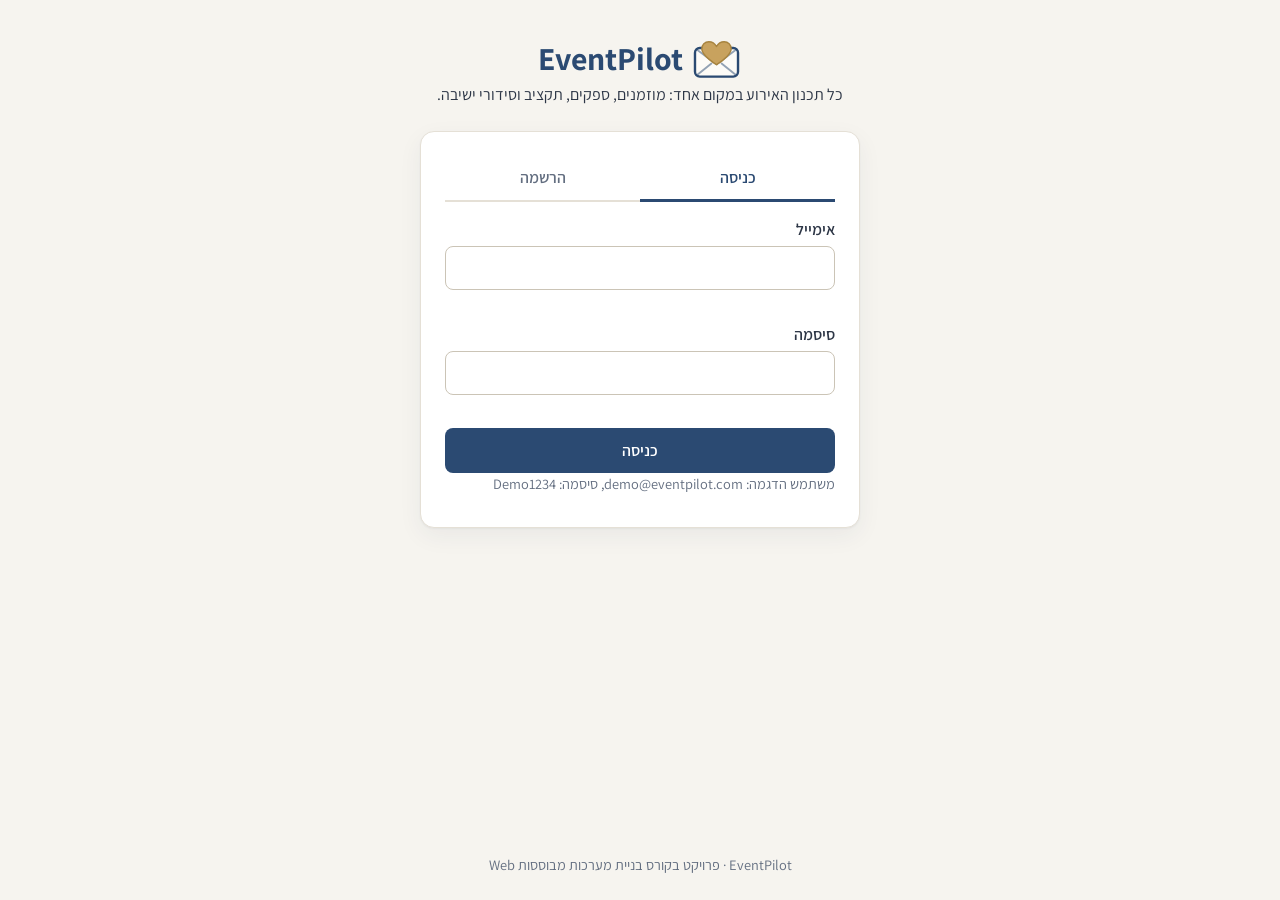
==== commit a23a5da4: "לוגו: מעטפת הזמנה שהדש שלה הוא לב - img/logo.svg: מעטפה בשמנת עם מסגרת כחולה, והדש העליון הוא לב זהב" ====
--- a/eventpilot/event.html
+++ b/eventpilot/event.html
@@ -6,13 +6,13 @@
   <title>האירוע שלי | EventPilot</title>
   <link rel="preconnect" href="https://fonts.googleapis.com">
   <link href="https://fonts.googleapis.com/css2?family=Assistant:wght@400;600;700&display=swap" rel="stylesheet">
-  <link rel="icon" href="img/favicon.svg" type="image/svg+xml">
+  <link rel="icon" href="img/logo.svg" type="image/svg+xml">
   <link rel="stylesheet" href="css/style.css">
 </head>
 <body class="app-page">
 
   <header class="site-header">
-    <a class="brand" href="events.html"><span data-icon="logo"></span>EventPilot</a>
+    <a class="brand" href="events.html"><img class="brand-logo" src="img/logo.svg" alt="">EventPilot</a>
     <button type="button" id="menu-button" class="menu-button" aria-expanded="false" aria-controls="main-nav">☰ תפריט</button>
     <nav id="main-nav" class="main-nav" aria-label="ניווט ראשי">
       <a href="events.html"><span data-icon="calendar"></span>האירועים שלי</a>
--- a/eventpilot/css/style.css
+++ b/eventpilot/css/style.css
@@ -6,27 +6,48 @@
 */
 
 /* ---------- משתנים ---------- */
+/*
+  פלטה רכה לעין, באותן משמעויות של חלק א':
+  כחול לניווט ולכותרות, רקע בהיר, ירוק לתקין, כתום ואדום להתראות.
+  לכל צבע סטטוס יש שתי רמות: גוון כהה לטקסט (קריא על רקע בהיר),
+  וגוון רך לפסים ולגרפים, שמשטחים גדולים שלו לא מעייפים את העין.
+*/
 :root {
-  --navy: #1f3a5f;
-  --navy-dark: #162b47;
-  --cream: #faf7f0;
+  /* כחולים */
+  --navy: #2b4a72;
+  --navy-dark: #223c5e;
+  --navy-deep: #1f3552;
+  --navy-light: #335478;
+
+  /* רקעים, טקסט וקווים */
+  --cream: #f6f4ef;
   --white: #ffffff;
-  --text: #22303f;
-  --muted: #5b6878;
-  --border: #dcd6c8;
-  --green: #1e7b4c;
-  --green-bg: #e3f4ea;
-  --orange: #a85b00;
-  --orange-bg: #fdefd8;
-  --red: #b3261e;
-  --red-bg: #fbe4e2;
-  --radius: 12px;
-  --shadow: 0 1px 2px rgba(20, 38, 64, 0.06), 0 6px 18px rgba(20, 38, 64, 0.07);
-  /* כחול עמוק לרצועת הכותרת, וזהב כהדגשה (כמו הטבעה על הזמנה) - בשימוש מצומצם */
-  --navy-deep: #142640;
-  --gold: #c9973b;
-  --amber: #d98a00;
-  --track: #ebe7dc;
+  --text: #2d3646;
+  --muted: #636e80;
+  --border: #e5e0d6;
+  --input-border: #cbc4b6;
+  --track: #ece8e0;
+
+  /* סטטוסים: טקסט ורקע */
+  --green: #2a7354;
+  --green-bg: #e7f3ec;
+  --orange: #94590f;
+  --orange-bg: #fcf1df;
+  --red: #b5473d;
+  --red-bg: #fbebe8;
+
+  /* סטטוסים: פסים וגרפים */
+  --bar-green: #4a9e78;
+  --amber: #e2a13b;
+  --bar-red: #d16557;
+
+  /* זהב כהדגשה מצומצמת, ומסגרת פוקוס בולטת למקלדת */
+  --gold: #c8a25e;
+  --gold-text: #e0c48e; /* זהב בהיר יותר לטקסט על הרצועה הכחולה, לקריאות */
+  --focus: #d99a2b;
+
+  --radius: 14px;
+  --shadow: 0 1px 2px rgba(31, 53, 82, 0.05), 0 8px 24px rgba(31, 53, 82, 0.06);
 }
 
 /* ---------- בסיס ---------- */
@@ -213,7 +234,7 @@
   margin: -1rem 0 -2.5rem;
   padding: 1.75rem 0 4rem;
   color: var(--white);
-  border-image-source: linear-gradient(160deg, var(--navy-deep), #2a4f7d);
+  border-image-source: linear-gradient(160deg, var(--navy-deep), var(--navy-light));
   border-image-slice: 0 fill;
   border-image-outset: 0 100vmax;
 }
@@ -229,7 +250,7 @@
 }
 
 .app-page .page-title .muted:first-child {
-  color: var(--gold);
+  color: var(--gold-text);
   font-weight: 600;
 }
 
@@ -257,7 +278,7 @@
   align-items: center;
   gap: 0.4rem;
   margin: 0 0 0.25rem;
-  color: var(--gold);
+  color: var(--gold-text);
   font-weight: 700;
 }
 
@@ -298,7 +319,7 @@
 .countdown strong {
   font-size: 2.75rem;
   line-height: 1;
-  color: var(--gold);
+  color: var(--gold-text);
 }
 
 .countdown span {
@@ -314,8 +335,11 @@
   gap: 0.45rem;
 }
 
-.brand .icon {
-  color: var(--gold);
+/* הלוגו: מעטפת הזמנה שהדש שלה הוא לב (img/logo.svg) */
+.brand-logo {
+  width: 1.6em;
+  height: 1.6em;
+  flex: none;
 }
 
 /* בעמודי הכניסה והאורח הסמל ממורכז */
@@ -422,15 +446,15 @@
   border-radius: 50%;
 }
 
-.legend-dot.attending { background: var(--green); }
+.legend-dot.attending { background: var(--bar-green); }
 .legend-dot.pending { background: var(--amber); }
-.legend-dot.declined { background: var(--red); }
+.legend-dot.declined { background: var(--bar-red); }
 
 /* ---------- הזמנה לאורח (עמוד אישור ההגעה) ---------- */
 .rsvp-page {
   background:
-    radial-gradient(circle at 12% 8%, rgba(201, 151, 59, 0.16), transparent 38%),
-    radial-gradient(circle at 92% 92%, rgba(31, 58, 95, 0.1), transparent 42%),
+    radial-gradient(circle at 12% 8%, rgba(200, 162, 94, 0.16), transparent 38%),
+    radial-gradient(circle at 92% 92%, rgba(43, 74, 114, 0.08), transparent 42%),
     var(--cream);
 }
 
@@ -442,7 +466,7 @@
 .invite-head {
   margin: -1.5rem -1.5rem 1.25rem;
   padding: 2rem 1.5rem 1.75rem;
-  background: linear-gradient(160deg, var(--navy-deep), #2a4f7d);
+  background: linear-gradient(160deg, var(--navy-deep), var(--navy-light));
   color: rgba(255, 255, 255, 0.8);
   text-align: center;
 }
@@ -472,7 +496,7 @@
 }
 
 .invite-info {
-  color: var(--gold);
+  color: var(--gold-text);
   font-weight: 600;
 }
 
@@ -513,7 +537,7 @@
 }
 
 .answer-tiles .choice:has(input:focus-visible) {
-  outline: 3px solid #f0a500;
+  outline: 3px solid var(--focus);
   outline-offset: 2px;
 }
 
@@ -555,14 +579,14 @@
   flex: none;
   width: 2.75rem;
   padding: 0;
-  border: 1px solid #b9b3a5;
+  border: 1px solid var(--input-border);
   background: var(--white);
   color: var(--navy);
   cursor: pointer;
 }
 
 .stepper-button:hover {
-  background: rgba(31, 58, 95, 0.08);
+  background: rgba(43, 74, 114, 0.07);
 }
 
 /* פינות מעוגלות רק בקצוות החיצוניים של הקבוצה */
@@ -629,14 +653,14 @@
   height: 2.4rem;
   border-radius: 10px;
   color: var(--navy);
-  background: rgba(31, 58, 95, 0.08);
+  background: rgba(43, 74, 114, 0.07);
   font-size: 1.1rem;
 }
 
 /* כרטיסים צבעוניים לפי משמעות הנתון */
-.stat-card.tone-green { background: var(--green-bg); border-color: #b7dfc7; }
-.stat-card.tone-orange { background: var(--orange-bg); border-color: #f1d3a3; }
-.stat-card.tone-red { background: var(--red-bg); border-color: #efc2be; }
+.stat-card.tone-green { background: var(--green-bg); border-color: #cfe6d8; }
+.stat-card.tone-orange { background: var(--orange-bg); border-color: #f2ddb8; }
+.stat-card.tone-red { background: var(--red-bg); border-color: #f0cdc8; }
 
 .tone-green .stat-icon,
 .tone-green .stat-number { color: var(--green); }
@@ -653,9 +677,9 @@
 
 /* צבע לאייקון של כל כרטיס בעמוד "האירוע שלי", כדי להבדיל ביניהם במבט */
 .stat-icon.chip-green { background: var(--green-bg); color: var(--green); }
-.stat-icon.chip-blue { background: #e4ecf8; color: #2a5aa0; }
-.stat-icon.chip-violet { background: #ece8f6; color: #5b4a9e; }
-.stat-icon.chip-gold { background: #f8efdc; color: #9a6b16; }
+.stat-icon.chip-blue { background: #e8eef7; color: #3a5f94; }
+.stat-icon.chip-violet { background: #eeebf6; color: #5f5398; }
+.stat-icon.chip-gold { background: #f7f0e1; color: #94702a; }
 
 .overview-grid {
   display: grid;
@@ -685,7 +709,7 @@
 
 .event-card:hover {
   transform: translateY(-2px);
-  box-shadow: 0 4px 12px rgba(31, 58, 95, 0.18);
+  box-shadow: 0 4px 12px rgba(31, 53, 82, 0.12);
 }
 
 .card-actions {
@@ -724,7 +748,7 @@
 }
 
 .button.ghost:hover {
-  background: rgba(31, 58, 95, 0.08);
+  background: rgba(43, 74, 114, 0.07);
 }
 
 .button.small {
@@ -746,7 +770,7 @@
 input:focus-visible,
 select:focus-visible,
 textarea:focus-visible {
-  outline: 3px solid #f0a500;
+  outline: 3px solid var(--focus);
   outline-offset: 2px;
 }
 
@@ -775,7 +799,7 @@
   font: inherit;
   color: var(--text);
   background: var(--white);
-  border: 1px solid #b9b3a5;
+  border: 1px solid var(--input-border);
   border-radius: 8px;
 }
 
@@ -841,7 +865,7 @@
 /* מדגיש את האפשרות שנבחרה */
 .choice:has(input:checked) {
   border-color: var(--navy);
-  background: rgba(31, 58, 95, 0.08);
+  background: rgba(43, 74, 114, 0.07);
 }
 
 /* ---------- הודעות ותוויות ---------- */
@@ -873,7 +897,7 @@
   white-space: nowrap;
 }
 
-.badge.neutral { background: #ebe7dc; color: var(--text); }
+.badge.neutral { background: var(--track); color: var(--text); }
 .badge.success { background: var(--green-bg); color: var(--green); }
 .badge.warning { background: var(--orange-bg); color: var(--orange); }
 .badge.danger { background: var(--red-bg); color: var(--red); }
@@ -978,7 +1002,7 @@
 .progress {
   height: 14px;
   margin: 0.75rem 0;
-  background: #ebe7dc;
+  background: var(--track);
   border-radius: 999px;
   overflow: hidden;
 }
@@ -986,12 +1010,12 @@
 .progress-bar {
   height: 100%;
   width: 0;
-  background: var(--green);
+  background: var(--bar-green);
   transition: width 0.4s ease;
 }
 
-.progress-bar.near { background: #d98a00; }
-.progress-bar.over { background: var(--red); }
+.progress-bar.near { background: var(--amber); }
+.progress-bar.over { background: var(--bar-red); }
 
 /* פס בשתי שכבות: שני הפסים מונחים זה על זה ומתחילים מימין */
 .progress.layered {
@@ -1027,15 +1051,15 @@
   width: 0.9rem;
   height: 0.6rem;
   border-radius: 999px;
-  background: var(--green);
+  background: var(--bar-green);
 }
 
 .legend-swatch.light {
   opacity: 0.35;
 }
 
-.legend-swatch.near { background: #d98a00; }
-.legend-swatch.over { background: var(--red); }
+.legend-swatch.near { background: var(--amber); }
+.legend-swatch.over { background: var(--bar-red); }
 
 /* פס דק יותר בתוך כרטיסי הסיכום */
 .progress.small {
@@ -1117,7 +1141,7 @@
   width: 16px;
   height: 16px;
   margin: -8px;
-  border: 2px solid #9aa6b5;
+  border: 2px solid #a9b3c1;
   border-radius: 5px;
   background: var(--white);
   transform: rotate(var(--angle)) translateY(-72px);
